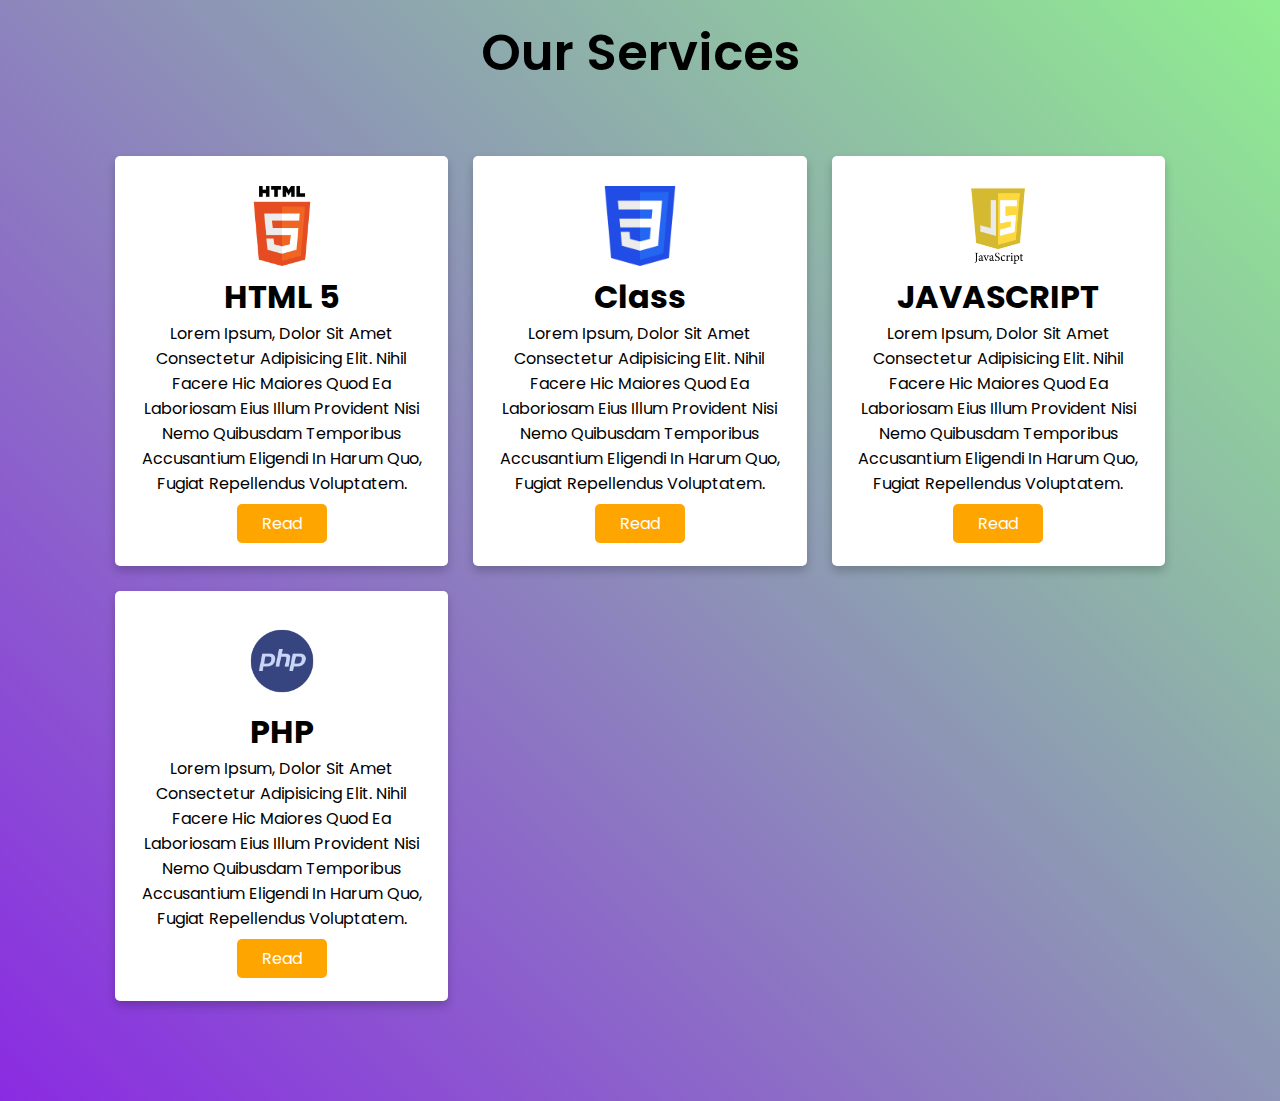
==== index.html @ 1857754b "First Commit" ====
<!DOCTYPE html>
<html lang="en">
<head>
    <meta charset="UTF-8">
    <meta name="viewport" content="width=device-width, initial-scale=1.0">
    <link rel="stylesheet" href="./css/style.css">
    <title>Document</title>
</head>
<body>
    <div class="container">
        <div class="heading">Our Services </div>
            <div class="box-container">
                <div class="box">
                    <img src="./img/HTML5_log.png" alt="">
                    <h1>HTML 5</h1>
                    <p>Lorem ipsum, dolor sit amet consectetur adipisicing elit. Nihil facere hic maiores quod ea laboriosam eius illum provident nisi nemo quibusdam temporibus accusantium eligendi in harum quo, fugiat repellendus voluptatem.</p>
                    <a href="#" class="btn">read</a>
                </div>
                <div class="box">
                    <img src="./img/css.png" alt="">
                    <h1>class</h1>
                    <p>Lorem ipsum, dolor sit amet consectetur adipisicing elit. Nihil facere hic maiores quod ea laboriosam eius illum provident nisi nemo quibusdam temporibus accusantium eligendi in harum quo, fugiat repellendus voluptatem.</p>
                    <a href="#" class="btn">read</a>
                </div>
                <div class="box">
                    <img src="./img/javascript-logo-hq-png-1.png" alt="">
                    <h1>JAVASCRIPT</h1>
                    <p>Lorem ipsum, dolor sit amet consectetur adipisicing elit. Nihil facere hic maiores quod ea laboriosam eius illum provident nisi nemo quibusdam temporibus accusantium eligendi in harum quo, fugiat repellendus voluptatem.</p>
                    <a href="#" class="btn">read</a>
                </div>
                <div class="box">
                    <img src="./img/pngimg.com - php_PNG25.png" alt="">
                    <h1>PHP</h1>
                    <p>Lorem ipsum, dolor sit amet consectetur adipisicing elit. Nihil facere hic maiores quod ea laboriosam eius illum provident nisi nemo quibusdam temporibus accusantium eligendi in harum quo, fugiat repellendus voluptatem.</p>
                    <a href="#" class="btn">read</a>
                </div>
            </div>
    </div>
</body>
</html>
---- css/style.css ----
@import url('https://fonts.googleapis.com/css2?family=Poppins:ital,wght@0,200;0,400;0,500;0,600;0,700;0,800;0,900;1,400&display=swap');


*{
    margin: 0;
    padding: 0;
    box-sizing: border-box;
    outline: none; border: none;
    text-decoration: none;
    text-transform: capitalize;
    /* transition: 2s linear; */
    font-family: 'Poppins', sans-serif;
}

.container{

    background: linear-gradient(45deg, blueviolet, lightgreen);
    padding: 15px 9%;
    padding-bottom: 100px;
    /* height: 100vh; */
}

.container .heading{
    text-align: center;
    padding-bottom: 15px;
    color: black;
    /* box-shadow: 0 5px 10px rgba(0,0,0,.2); */
    font-size: 50px;
    margin-bottom: 50px;
    font-weight: 600;
}

.container .box-container{
    display: grid;
    grid-template-columns: repeat(auto-fit, minmax(270px, 1fr));
    gap: 25px;
}

.container .box-container .box{
    box-shadow: 0 5px 10px rgba(0,0,0,.2);
    background: white;
    border-radius: 5px;
    text-align: center;
    padding: 30px 20px;
}
.container .box-container .box:hover{
    box-shadow: 0 35px 25px rgba(0,0,0,.5);
    cursor: pointer;
    transform: scale(1.05);
    transition: 500ms ease-in-out;
}

.container .box-container .box:hover{
    box-shadow: 0 35px 25px rgba(0,0,0,.5);
    cursor: pointer;
    transform: scale(1.05);
    transition: 500ms ease-in-out;
}

.container .box-container .box img{
    height: 80px;
}


.container .box-container .box .btn{
    padding: 8px 25px;
    background: orange;
    color: white;
    border-radius: 5px;
    
}
.container .box-container .box .btn:hover{
    letter-spacing: 1px;
    
}
.container .box-container .box p{
    padding-bottom: 15px;

}

@media (max-width: 768px){
    .container{
        padding: 20px;
    }
}
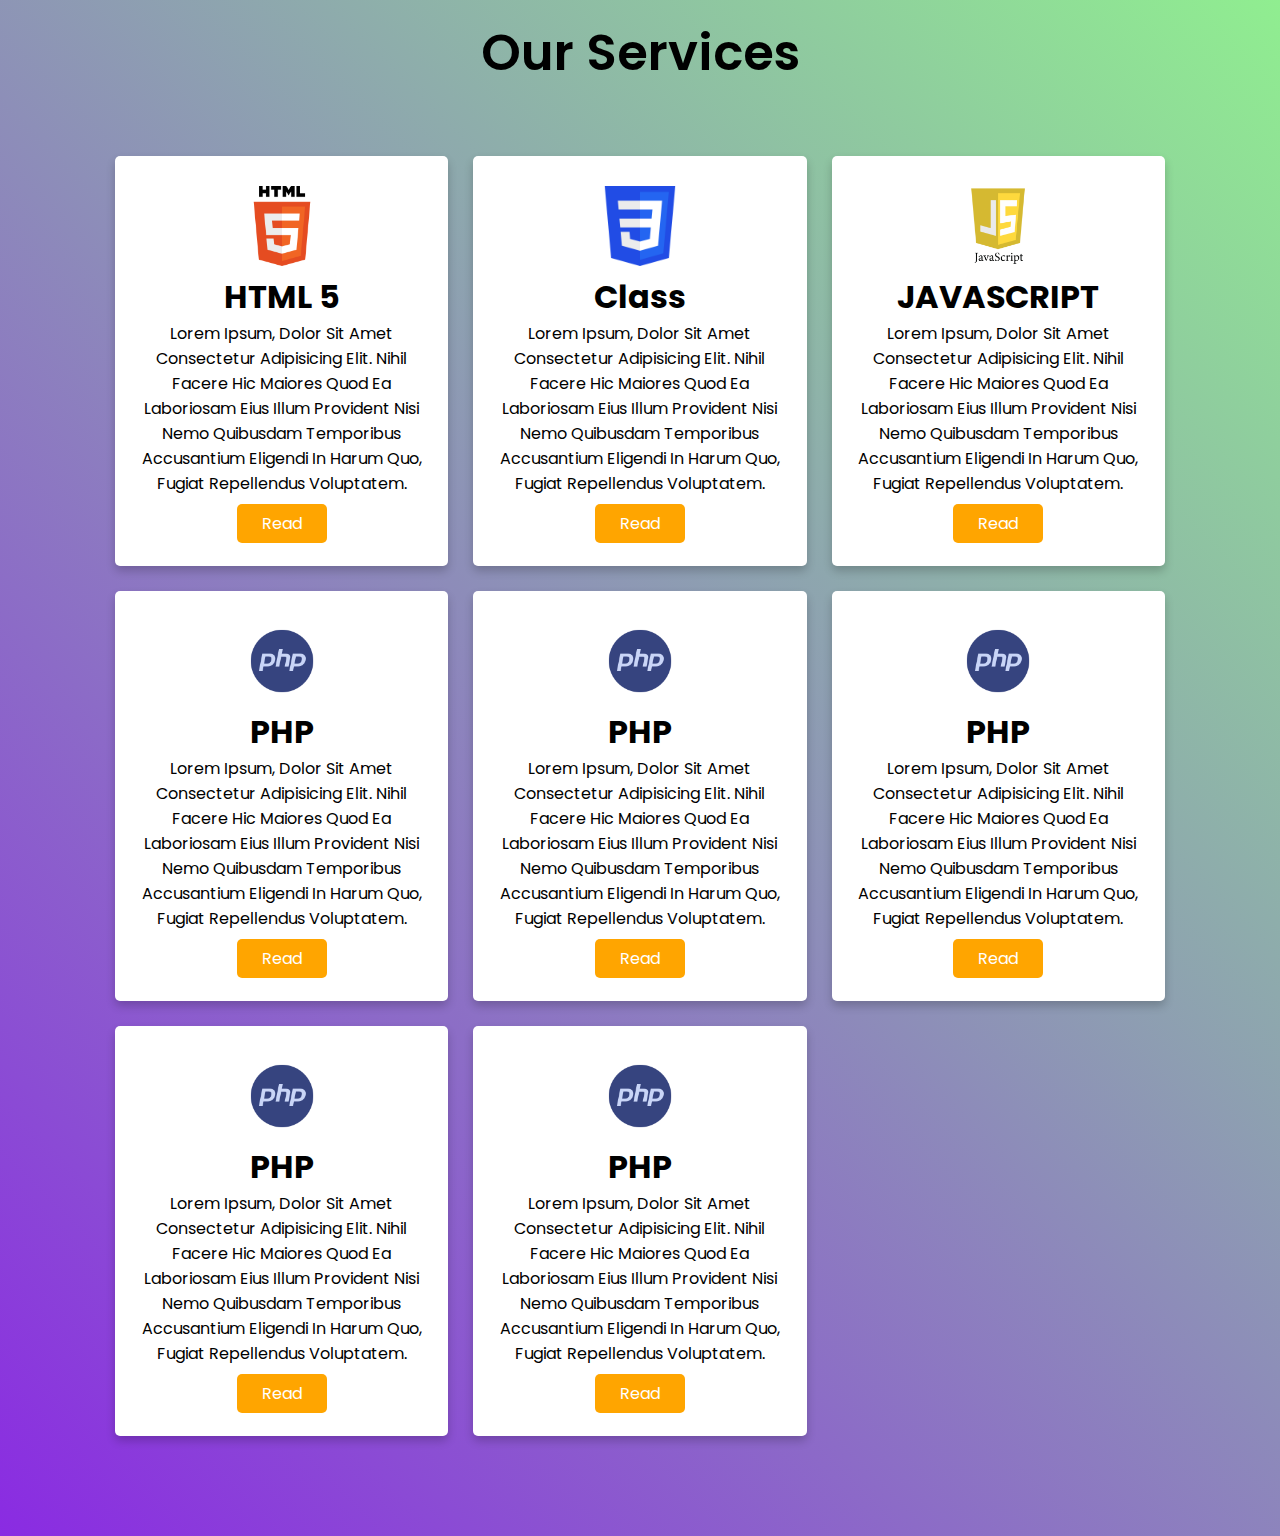
==== commit 35db0691: "changes" ====
--- a/index.html
+++ b/index.html
@@ -8,7 +8,7 @@
 </head>
 <body>
     <div class="container">
-        <div class="heading">Our Services </div>
+        <div class="heading">Our Services</div>
             <div class="box-container">
                 <div class="box">
                     <img src="./img/HTML5_log.png" alt="">
@@ -34,6 +34,30 @@
                     <p>Lorem ipsum, dolor sit amet consectetur adipisicing elit. Nihil facere hic maiores quod ea laboriosam eius illum provident nisi nemo quibusdam temporibus accusantium eligendi in harum quo, fugiat repellendus voluptatem.</p>
                     <a href="#" class="btn">read</a>
                 </div>
+                <div class="box">
+                    <img src="./img/pngimg.com - php_PNG25.png" alt="">
+                    <h1>PHP</h1>
+                    <p>Lorem ipsum, dolor sit amet consectetur adipisicing elit. Nihil facere hic maiores quod ea laboriosam eius illum provident nisi nemo quibusdam temporibus accusantium eligendi in harum quo, fugiat repellendus voluptatem.</p>
+                    <a href="#" class="btn">read</a>
+                </div>
+                <div class="box">
+                    <img src="./img/pngimg.com - php_PNG25.png" alt="">
+                    <h1>PHP</h1>
+                    <p>Lorem ipsum, dolor sit amet consectetur adipisicing elit. Nihil facere hic maiores quod ea laboriosam eius illum provident nisi nemo quibusdam temporibus accusantium eligendi in harum quo, fugiat repellendus voluptatem.</p>
+                    <a href="#" class="btn">read</a>
+                </div>
+                <div class="box">
+                    <img src="./img/pngimg.com - php_PNG25.png" alt="">
+                    <h1>PHP</h1>
+                    <p>Lorem ipsum, dolor sit amet consectetur adipisicing elit. Nihil facere hic maiores quod ea laboriosam eius illum provident nisi nemo quibusdam temporibus accusantium eligendi in harum quo, fugiat repellendus voluptatem.</p>
+                    <a href="#" class="btn">read</a>
+                </div>
+                <div class="box">
+                    <img src="./img/pngimg.com - php_PNG25.png" alt="">
+                    <h1>PHP</h1>
+                    <p>Lorem ipsum, dolor sit amet consectetur adipisicing elit. Nihil facere hic maiores quod ea laboriosam eius illum provident nisi nemo quibusdam temporibus accusantium eligendi in harum quo, fugiat repellendus voluptatem.</p>
+                    <a href="#" class="btn">read</a>
+                </div>
             </div>
     </div>
 </body>
